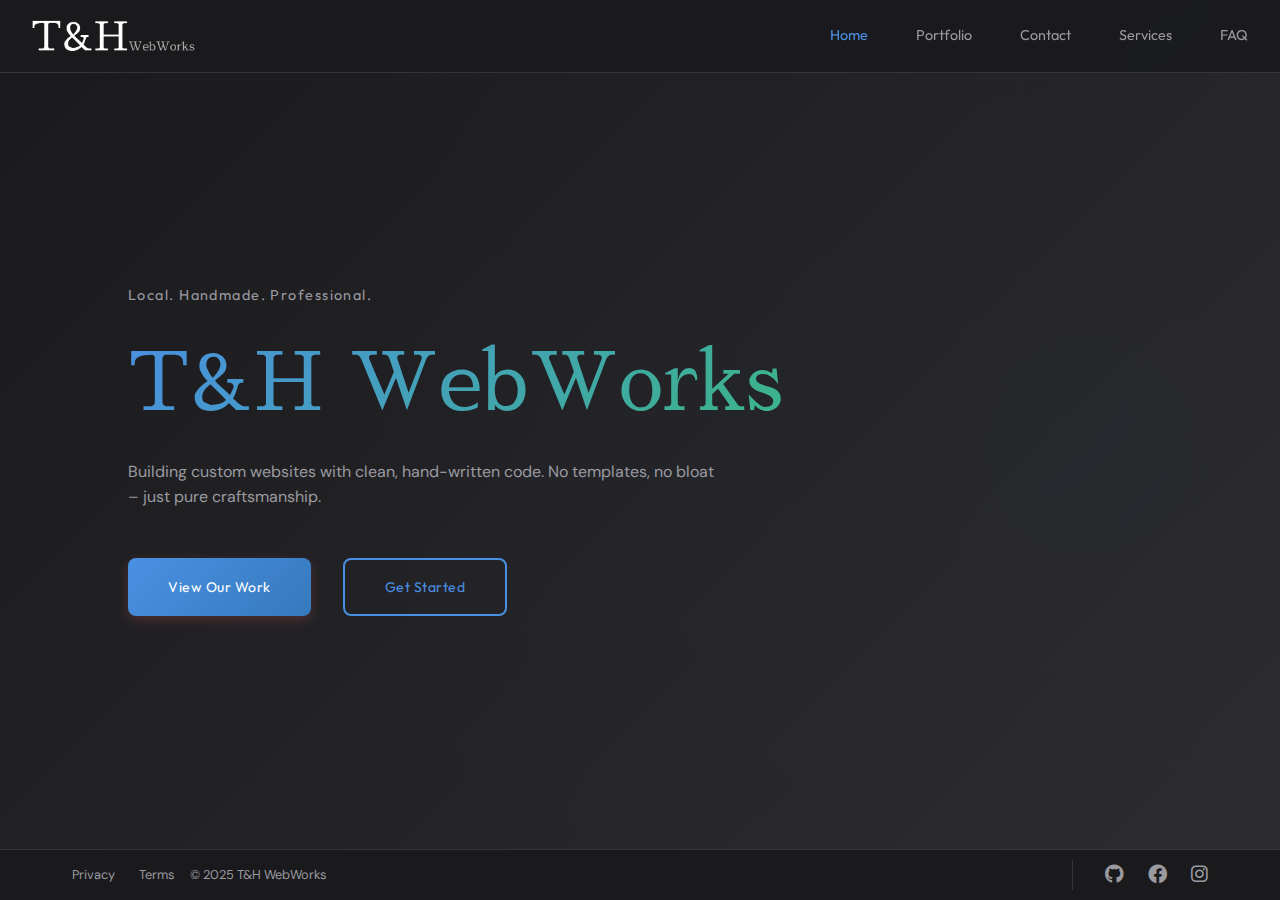
==== index.html @ dd0dfe03 "Add files via upload" ====
<!DOCTYPE html>
<html lang="en">
<head>
    <meta charset="UTF-8">
    <meta name="viewport" content="width=device-width, initial-scale=1.0">
    <title>T&H WebWorks - Des Moines Web Development</title>
    <link rel="stylesheet" href="css/style.css">
    <link rel="stylesheet" href="https://cdnjs.cloudflare.com/ajax/libs/font-awesome/6.0.0/css/all.min.css">
    <link href="https://fonts.googleapis.com/css2?family=Sawarabi+Mincho&family=DM+Sans:wght@400;500;600&family=Outfit:wght@300;400;500&display=swap" rel="stylesheet">
</head>
<body>

    <main class="hero">
        <span class="subtitle">Local. Handmade. Professional.</span>
        <h1 class="brand-text">T&H WebWorks</h1>
        <p>Building custom websites with clean, hand-written code. No templates, no bloat – just pure craftsmanship.</p>
        <div class="cta">
            <a href="portfolio.html" class="button">View Our Work</a>
            <a href="contact.html" class="button outline">Get Started</a>
        </div>
    </main>

    <script src="js/components.js"></script>
    <script src="js/nav.js"></script>
</body>
</html>
---- css/style.css ----
:root {
    --black: #1a1a1d;
    --dark-gray: #2c2c30;
    --white: #ffffff;
    --off-white: #f0f0f0;
    --accent: #2d2d35;
    --gray: #9a9aa0;
    --border: rgba(255, 255, 255, 0.12);
    --primary: #4A90E2;    /* Professional blue */
    --primary-dark: #357ABD;
    --primary-light: rgba(74, 144, 226, 0.1);
    --secondary: #34C759;  /* Success green */
    --gradient: linear-gradient(135deg, var(--primary) 0%, var(--secondary) 100%);
    --card-shadow: 0 4px 20px rgba(0, 0, 0, 0.15);
    --spacing-xs: 0.5rem;
    --spacing-sm: 1rem;
    --spacing-md: 2rem;
    --spacing-lg: 4rem;
    --spacing-xl: 8rem;
    --page-padding: 120px 8% 8rem;
    --font-xs: 0.8rem;
    --font-sm: 0.875rem;
    --font-base: 1rem;
    --font-md: 1.2rem;
    --font-lg: 1.25rem;
    --font-xl: 2rem;
    --font-2xl: 3rem;
    --scrollbar-width: 17px;  /* Standard scrollbar width */
    --font-heading: 'Sawarabi Mincho', serif;
    --font-body: 'DM Sans', -apple-system, sans-serif;
    --font-ui: 'Outfit', sans-serif;
}

* {
    margin: 0;
    padding: 0;
    box-sizing: border-box;
}

body {
    overflow-y: scroll; /* Force scrollbar to always show */
    font-family: var(--font-body);
    background: var(--black);
    color: var(--off-white);
    line-height: 1.6;
}

.navbar {
    position: fixed;
    width: 100%;
    padding: 1rem 2rem;
    background: rgba(26, 26, 29, 0.95);
    backdrop-filter: blur(10px);
    border-bottom: 1px solid var(--border);
    display: flex;
    justify-content: space-between;
    align-items: center;
    z-index: 100;
}

.logo {
    display: flex;
    align-items: center;
}

.logo img {
    height: 40px;
    width: auto;
    object-fit: contain;
}

.nav-links {
    display: flex;
    gap: 3rem;
    list-style: none;
    font-family: var(--font-ui);
    font-weight: 400;
}

.nav-links a {
    position: relative;
    color: var(--gray);
    font-size: 0.9rem;
    transition: color 0.3s;
    text-decoration: none;
}

.nav-links a:hover {
    color: var(--white);
}

.nav-links a.active {
    color: var(--white);
}

.nav-links a.active::after {
    content: '';
    position: absolute;
    bottom: -5px;
    left: 0;
    width: 100%;
    height: 2px;
    background: var(--primary);
}

.hero {
    height: 100vh;
    display: flex;
    flex-direction: column;
    justify-content: center;
    padding: 0 10%;
    background: linear-gradient(135deg, var(--black) 0%, var(--dark-gray) 100%);
    position: relative;
    overflow: hidden;
}

.hero::before {
    content: '';
    position: absolute;
    width: 150%;
    height: 150%;
    background: radial-gradient(
        circle at center,
        var(--primary-light) 0%,
        transparent 70%
    );
    opacity: 0.15;
    animation: rotate 20s linear infinite;
}

.hero h1 {
    font-size: clamp(3rem, 8vw, 5rem);
    font-weight: 500;
    line-height: 1.1;
    margin-bottom: 2rem;
    background: var(--gradient);
    -webkit-background-clip: text;
    color: transparent;
}

.subtitle {
    color: var(--gray);
    font-size: 0.9rem;
    letter-spacing: 0.1em;
    margin-bottom: 2rem;
    font-family: var(--font-ui);
    font-weight: 400;
}

p {
    color: var(--gray);
    font-size: 1.2rem;
    margin-bottom: 3rem;
    max-width: 600px;
}

.cta {
    display: flex;
    gap: 2rem;
}

.button {
    display: inline-flex;
    align-items: center;
    justify-content: center;
    gap: 0.8rem;
    padding: 1rem 2.5rem;
    border: none;
    border-radius: 8px;
    color: var(--white);
    text-decoration: none;
    font-size: var(--font-sm);
    font-weight: 500;
    letter-spacing: 0.5px;
    transition: all 0.3s cubic-bezier(0.4, 0, 0.2, 1);
    background: linear-gradient(
        135deg,
        var(--primary) 0%,
        var(--primary-dark) 100%
    );
    box-shadow: 0 4px 12px rgba(255, 107, 107, 0.2);
    cursor: pointer;
    font-family: var(--font-ui);
}

.button:hover {
    transform: translateY(-2px);
    box-shadow: 0 8px 20px rgba(255, 107, 107, 0.3);
    background: linear-gradient(
        135deg,
        var(--primary-dark) 0%,
        var(--primary) 100%
    );
}

.button.outline {
    background: transparent;
    border: 2px solid var(--primary);
    color: var(--primary);
    box-shadow: none;
}

.button.outline:hover {
    background: var(--primary-light);
    border-color: var(--primary-dark);
    color: var(--primary);
    transform: translateY(-2px);
    box-shadow: 0 8px 20px rgba(255, 107, 107, 0.1);
}

.button.loading {
    position: relative;
    color: transparent;
    pointer-events: none;
}

.button.loading::after {
    content: '';
    position: absolute;
    width: 20px;
    height: 20px;
    border: 2px solid var(--white);
    border-radius: 50%;
    border-top-color: transparent;
    animation: spin 1s infinite linear;
}

@keyframes spin {
    to { transform: rotate(360deg); }
}

.hamburger {
    display: none;
    cursor: pointer;
}

.hamburger span {
    display: block;
    width: 25px;
    height: 2px;
    background: var(--white);
    margin: 5px 0;
    transition: 0.3s;
}

footer {
    position: fixed;
    bottom: 0;
    width: 100%;
    padding: 0.1rem 4rem;
    background: var(--black);
    border-top: 1px solid var(--border);
    z-index: 90;
}

.footer-content {
    display: flex;
    justify-content: space-between;
    align-items: center;
    max-width: 1400px;
    margin: 0 auto;
    width: 100%;
    padding: 0.5rem;
}

.footer-left {
    display: flex;
    gap: 1rem;
    align-items: center;
}

.footer-links {
    display: flex;
    gap: 1.5rem;
}

.footer-links a {
    color: var(--gray);
    font-size: 0.8rem;
    text-decoration: none;
    transition: color 0.3s;
    line-height: 1;
}

.footer-links a:hover {
    color: var(--white);
}

.copyright {
    color: var(--gray);
    font-size: 0.8rem;
    line-height: 1;
}

.social-links {
    display: flex;
    gap: 1.5rem;
}

.social-links a {
    font-size: 1.2rem;
    color: var(--gray);
    transition: color 0.3s;
}

.social-links a:hover {
    color: var(--primary);
}

@media (max-width: 768px) {
    .nav-links {
        display: none;
        position: fixed;
        top: 60px;
        left: 0;
        right: 0;
        background-color: var(--black);
        padding: 1rem;
        flex-direction: column;
        gap: 1rem;
        text-align: center;
        border-top: 1px solid var(--border);
    }

    .nav-links.show {
        display: flex;
    }

    .hamburger {
        display: block;
    }

    .logo img {
        height: 32px;
    }

    .footer-content {
        flex-direction: column;
        gap: 1.5rem;
        text-align: center;
    }
    
    .footer-left {
        flex-direction: column;
        gap: 1rem;
    }

    .navbar {
        padding: 1rem 1.5rem;
    }

    .page-header {
        margin-bottom: 3rem;
        padding: 0 1rem;
    }

    .page-header h1 {
        font-size: clamp(2rem, 8vw, 3rem);
    }

    .services-page,
    .portfolio-page,
    .contact-page,
    .faq-page {
        padding: 100px 1.5rem 4rem;
    }

    footer {
        position: relative;
        padding: 1rem;
    }

    .footer-content {
        flex-direction: column;
        align-items: center;
        gap: 1rem;
        text-align: center;
    }

    .footer-left {
        flex-direction: column;
        gap: 0.5rem;
    }

    .footer-links {
        justify-content: center;
    }

    .social-links {
        margin-top: 0.5rem;
    }
}

.services-page,
.portfolio-page,
.contact-page,
.faq-page {
    padding: var(--page-padding);
    max-width: 1400px;
    margin: 0 auto;
}

.project-grid {
    display: grid;
    grid-template-columns: repeat(auto-fit, minmax(300px, 1fr));
    gap: 2.5rem;
    margin-top: 3rem;
}

.project-card {
    background: var(--dark-gray);
    border: 1px solid var(--border);
    border-radius: 8px;
    padding: 1.5rem;
    transition: all 0.3s ease;
    display: flex;
    flex-direction: column;
    height: 100%;
}

.project-details {
    flex-grow: 1;
    display: flex;
    flex-direction: column;
}

.project-button {
    display: inline-flex;
    align-items: center;
    justify-content: center;
    gap: 0.5rem;
    padding: 0.8rem 1.5rem;
    background: var(--primary-light);
    border: 1px solid var(--primary);
    border-radius: 6px;
    color: var(--primary);
    font-family: var(--font-ui);
    font-size: var(--font-sm);
    font-weight: 500;
    text-decoration: none;
    transition: all 0.3s ease;
    margin-top: auto;
}

.project-button:hover {
    background: var(--primary);
    color: var(--white);
    transform: translateY(-2px);
}

.project-button i {
    font-size: 0.9em;
    transition: transform 0.3s ease;
}

.project-button:hover i {
    transform: translateX(4px);
}

.project-image {
    border-radius: 4px;
    overflow: hidden;
    margin: -1.5rem -1.5rem 1.5rem;
}

.project-image img {
    width: 100%;
    height: 200px;
    object-fit: cover;
}

.project-card h3 {
    margin-bottom: 0.5rem;
    color: var(--white);
}

.project-card p {
    color: var(--gray);
    font-size: 0.9rem;
    margin-bottom: 1rem;
    line-height: 1.5;
}

.tech-stack {
    display: flex;
    gap: 0.5rem;
    flex-wrap: wrap;
    margin-bottom: 1.5rem;
}

.tech-stack span {
    background: var(--black);
    color: var(--gray);
    padding: 0.25rem 0.75rem;
    border-radius: 4px;
    font-size: 0.8rem;
}

.project-link {
    display: inline-flex;
    align-items: center;
    gap: 0.5rem;
    color: var(--primary);
    text-decoration: none;
    font-size: 0.9rem;
    transition: gap 0.3s ease;
}

.project-link:hover {
    gap: 0.75rem;
}

.services-page {
    padding: var(--page-padding);
    max-width: 1400px;
    margin: 0 auto;
}

.services-grid {
    display: grid;
    grid-template-columns: repeat(auto-fit, minmax(300px, 1fr));
    gap: 3rem;
    margin: 4rem 0 8rem;
}

.service-card {
    background: var(--dark-gray);
    border: 1px solid var(--border);
    border-radius: 12px;
    padding: 2.5rem;
    transition: transform 0.3s ease;
}

.service-icon {
    width: 60px;
    height: 60px;
    background: var(--primary-light);
    border-radius: 12px;
    display: flex;
    align-items: center;
    justify-content: center;
    margin-bottom: 1.5rem;
}

.service-icon i {
    font-size: 1.5rem;
    color: var(--primary);
}

.service-content h3 {
    font-size: var(--font-lg);
    color: var(--white);
    margin-bottom: 1rem;
}

.service-content p {
    color: var(--gray);
    margin-bottom: 2rem;
    font-size: var(--font-base);
}

.service-features {
    list-style: none;
    border-top: 1px solid var(--border);
    padding-top: 1.5rem;
}

.service-features li {
    color: var(--gray);
    padding: 0.5rem 0;
    display: flex;
    align-items: center;
    gap: 0.75rem;
}

.service-features li::before {
    content: '•';
    color: var(--primary);
}

.pricing-section {
    margin-top: 4rem;
    padding-top: 4rem;
    border-top: 1px solid var(--border);
}

.pricing-intro {
    max-width: 600px;
    margin: 2rem auto 4rem;
    color: var(--gray);
}

.pricing-grid {
    display: grid;
    grid-template-columns: repeat(auto-fit, minmax(300px, 1fr));
    gap: 2rem;
    margin-top: 3rem;
    position: relative;
}

.pricing-card {
    background: var(--dark-gray);
    border: 1px solid var(--border);
    border-radius: 12px;
    padding: 2.5rem;
    position: relative;
    overflow: hidden;
}

.pricing-card.featured {
    border-color: var(--primary);
}

.pricing-card.featured::before {
    content: 'Best Value';
    position: absolute;
    top: 20px;
    right: -35px;
    background: var(--primary);
    color: var(--white);
    padding: 8px 40px;
    transform: rotate(45deg);
    font-size: 0.8rem;
    letter-spacing: 0.05em;
    z-index: 1;
}

.pricing-header {
    margin-bottom: 2rem;
}

.price {
    color: var(--primary);
    font-size: 2.5rem;
    margin: 1rem 0;
}

.pricing-features {
    list-style: none;
    margin: 2rem 0;
    text-align: left;
}

.pricing-features li {
    position: relative;
    padding-left: 1.5rem;
}

.pricing-features li::before {
    content: '•';
    position: absolute;
    left: 0;
    color: var(--primary);
}

.pricing-card .button {
    width: 100%;
    text-align: center;
    margin-top: 2rem;
}

@media (max-width: 768px) {
    .pricing-section,
    .cta-section {
        padding: 4rem 2rem;
    }

    .pricing-card.featured {
        transform: none;
    }
}

.maintenance-section {
    margin-top: 8rem;
    text-align: center;
}

.maintenance-intro {
    max-width: 600px;
    margin: 2rem auto 4rem;
    color: var(--gray);
}

.maintenance-grid {
    display: grid;
    grid-template-columns: repeat(auto-fit, minmax(300px, 1fr));
    gap: 2rem;
    max-width: 900px;
    margin: 3rem auto 0;
}

.maintenance-card {
    background: var(--accent);
    border: 1px solid var(--border);
    padding: 2rem;
    text-align: left;
}

.maintenance-header {
    margin-bottom: 2rem;
    border-bottom: 1px solid var(--border);
    padding-bottom: 1rem;
}

.maintenance-features {
    list-style: none;
}

.maintenance-features li {
    color: var(--gray);
    padding: 0.8rem 0;
    border-bottom: 1px solid var(--border);
}

.maintenance-features li:last-child {
    border-bottom: none;
}

@media (max-width: 768px) {
    .maintenance-grid {
        padding: 0 2rem;
    }
}

.faq-page {
    padding: 8rem 4rem 4rem;
    max-width: 1000px;
    margin: 0 auto;
}

.faq-intro {
    max-width: 600px;
    margin: 2rem 0 4rem;
}

.faq-categories {
    display: flex;
    gap: 1rem;
    margin-bottom: 4rem;
    justify-content: center;
    flex-wrap: wrap;
}

.faq-category {
    padding: 0.8rem 2rem;
    background: var(--dark-gray);
    border: 1px solid var(--border);
    border-radius: 8px;
    color: var(--gray);
    cursor: pointer;
    transition: all 0.3s;
    font-family: var(--font-ui);
    font-weight: 400;
}

.faq-category.active {
    background: var(--primary);
    color: var(--white);
    border-color: var(--primary);
}

.faq-grid {
    max-width: 800px;
    margin: 0 auto;
    display: flex;
    flex-direction: column;
    gap: 1.5rem;
}

.faq-item {
    background: linear-gradient(145deg, var(--dark-gray), var(--accent));
    border: 1px solid var(--border);
    border-radius: 12px;
    overflow: hidden;
}

.faq-question {
    padding: 2rem;
    display: flex;
    justify-content: space-between;
    align-items: center;
    cursor: pointer;
    transition: all 0.3s;
}

.faq-question h3 {
    font-size: var(--font-md);
    color: var(--white);
    font-weight: 500;
    font-family: var(--font-ui);
}

.faq-toggle {
    color: var(--primary);
    font-size: 1.5rem;
    transition: transform 0.3s;
}

.faq-answer {
    padding: 0 2rem 2rem;
    color: var(--gray);
    line-height: 1.6;
    font-family: var(--font-body);
    display: none;
}

.faq-item.active .faq-answer {
    display: block;
}

.faq-item.active .faq-toggle {
    transform: rotate(45deg);
}

@media (max-width: 768px) {
    .faq-page {
        padding: 8rem 2rem 4rem;
    }
}

.nav-links a.active {
    color: var(--primary);
}

@keyframes rotate {
    from { transform: rotate(0deg) translate(-25%, -25%); }
    to { transform: rotate(360deg) translate(-25%, -25%); }
}

.page-header {
    text-align: center;
    margin-bottom: 6rem;
    position: relative;
}

.page-header h1 {
    font-size: clamp(2.5rem, 5vw, 4rem);
    margin-bottom: 1.5rem;
    background: var(--gradient);
    -webkit-background-clip: text;
    color: transparent;
}

.page-header p {
    color: var(--gray);
    font-size: 1.2rem;
    max-width: 600px;
    margin: 0 auto;
}

.cta-section {
    padding: 8rem 4rem;
    text-align: center;
    background: linear-gradient(135deg, var(--black) 0%, var(--dark-gray) 100%);
    position: relative;
    overflow: hidden;
}

.cta-section::before {
    content: '';
    position: absolute;
    inset: 0;
    background: radial-gradient(circle at center, var(--primary-light) 0%, transparent 70%);
    opacity: 0.2;
}

.cta-content {
    position: relative;
    max-width: 800px;
    margin: 0 auto;
}

.cta-section h2 {
    font-size: clamp(2rem, 4vw, 3.5rem);
    margin-bottom: 1.5rem;
    background: var(--gradient);
    -webkit-background-clip: text;
    color: transparent;
}

.stats-grid {
    display: grid;
    grid-template-columns: repeat(auto-fit, minmax(200px, 1fr));
    gap: 3rem;
    margin: 4rem auto;
    max-width: 1200px;
    padding: 0 2rem;
}

.stat-card {
    text-align: center;
    padding: 2rem;
    background: var(--accent);
    border-radius: 8px;
    border: 1px solid var(--border);
}

.stat-number {
    font-size: 3rem;
    font-weight: 500;
    color: var(--primary);
    margin-bottom: 0.5rem;
}

.stat-label {
    color: var(--gray);
    font-size: 0.9rem;
    letter-spacing: 0.1em;
    text-transform: uppercase;
}

@media (max-width: 768px) {
    .stats-grid {
        grid-template-columns: repeat(2, 1fr);
    }
}

h1, h2, h3, h4, h5, h6 {
    font-family: var(--font-heading);
    font-weight: 400;
    line-height: 1.2;
}

h1 { font-size: var(--font-2xl); }
h2 { font-size: var(--font-xl); }
h3 { font-size: var(--font-lg); }
h4 { font-size: var(--font-md); }
h5 { font-size: var(--font-base); }
h6 { font-size: var(--font-sm); }

p { font-size: var(--font-base); }

.services-grid,
.pricing-grid,
.project-grid {
    display: grid;
    grid-template-columns: repeat(auto-fit, minmax(350px, 1fr));
    gap: 3rem;
    margin-top: 4rem;
}

.card-base {
    background: linear-gradient(145deg, var(--dark-gray), var(--accent));
    border: 1px solid var(--border);
    border-radius: 12px;
    padding: 3rem;
    transition: all 0.4s cubic-bezier(0.175, 0.885, 0.32, 1.275);
    position: relative;
    overflow: hidden;
}

.card-base:hover {
    transform: translateY(-5px);
    box-shadow: 0 20px 40px rgba(0, 0, 0, 0.3);
    border-color: var(--primary);
}

/* Apply to all cards */
.service-card,
.pricing-card,
.project-card,
.faq-item {
    @extend .card-base;
}

/* Base typography styles */
h1, .h1 { font-size: var(--font-2xl); }
h2, .h2 { font-size: var(--font-xl); }
h3, .h3 { font-size: var(--font-lg); }
p { font-size: var(--font-base); }
.small { font-size: var(--font-sm); }

/* FAQ Page Enhancements */
.faq-categories {
    display: flex;
    gap: 1rem;
    margin-bottom: 4rem;
    justify-content: center;
}

.faq-category {
    padding: 0.8rem 2rem;
    border: 1px solid var(--border);
    border-radius: 6px;
    background: transparent;
    color: var(--gray);
    cursor: pointer;
    transition: all 0.3s;
}

.faq-category.active {
    background: var(--primary);
    color: var(--white);
    border-color: var(--primary);
}

/* Contact Page Enhancements */
.contact-container {
    display: grid;
    grid-template-columns: 1fr 1.5fr;
    gap: 4rem;
    margin-top: 4rem;
}

.contact-info {
    padding-right: 2rem;
    border-right: 1px solid var(--border);
}

.contact-intro h2 {
    color: var(--white);
    margin-bottom: 1rem;
}

.contact-intro p {
    font-size: var(--font-base);
    margin-bottom: 3rem;
}

.contact-form {
    background: var(--dark-gray);
    padding: 3rem;
    border-radius: 12px;
    border: 1px solid var(--border);
}

.form-group {
    position: relative;
    margin-bottom: 2rem;
}

.form-group input,
.form-group textarea {
    width: 100%;
    padding: 1.2rem 1rem 0.8rem;
    font-size: var(--font-base);
    color: var(--white);
    background: var(--accent);
    border: 1px solid var(--border);
    border-radius: 6px;
}

.form-group label {
    position: absolute;
    left: 1rem;
    top: 0.5rem;
    font-size: var(--font-xs);
    color: var(--gray);
    font-family: var(--font-ui);
}

.form-group textarea {
    min-height: 120px;
    resize: vertical;
}

.form-group input:focus,
.form-group textarea:focus {
    border-color: var(--primary);
    outline: none;
}

.form-submit {
    margin-top: 2rem;
}

@media (max-width: 768px) {
    .contact-container {
        grid-template-columns: 1fr;
        gap: 2rem;
    }
    
    .contact-info {
        padding-right: 0;
        border-right: none;
        padding-bottom: 2rem;
        border-bottom: 1px solid var(--border);
    }
}

/* UI Elements */
.button, 
.nav-links,
.faq-category,
.subtitle {
    font-family: var(--font-ui);
    font-weight: 400;
}

.legal-page {
    padding: var(--page-padding);
    max-width: 900px;
    margin: 0 auto;
}

.legal-content {
    background: linear-gradient(145deg, var(--dark-gray), var(--accent));
    border: 1px solid var(--border);
    border-radius: 12px;
    padding: 3rem;
}

.legal-content section {
    margin-bottom: 3rem;
}

.legal-content ul {
    list-style: disc;
    margin-left: 1.5rem;
    color: var(--gray);
}

.legal-content li {
    margin: 0.5rem 0;
}

.social-links {
    display: flex;
    gap: 1.5rem;
    margin-left: 2rem;
    padding-left: 2rem;
    border-left: 1px solid var(--border);
}

.social-links a {
    font-size: 1.2rem;
    color: var(--gray);
    transition: color 0.3s;
}

.social-links a:hover {
    color: var(--primary);
}

@media (max-width: 768px) {
    .footer-content {
        flex-direction: column;
        gap: 1.5rem;
        text-align: center;
    }
    
    .footer-left {
        flex-direction: column;
        gap: 1.5rem;
    }
    
    .social-links {
        margin: 1rem 0 0;
        padding: 1rem 0 0;
        border-left: none;
        border-top: 1px solid var(--border);
        justify-content: center;
    }
}

a {
    color: var(--primary);
    text-decoration: none;
    position: relative;
    transition: color 0.3s ease;
}

a:not(.button):not(.nav-link):not(.footer-links a):not(.social-links a):after {
    content: '';
    position: absolute;
    width: 100%;
    height: 1px;
    bottom: -2px;
    left: 0;
    background-color: var(--primary);
    transform: scaleX(0);
    transform-origin: bottom right;
    transition: transform 0.3s ease;
}

a:not(.button):not(.nav-link):not(.footer-links a):not(.social-links a):hover:after {
    transform: scaleX(1);
    transform-origin: bottom left;
}

.project-link {
    display: inline-flex;
    align-items: center;
    gap: 0.5rem;
    font-weight: 500;
}

.project-link i {
    font-size: 0.8em;
    transition: transform 0.3s ease;
}

.project-link:hover i {
    transform: translateX(4px);
}

.contact-form {
    background: var(--dark-gray);
    padding: 2.5rem;
    border-radius: 12px;
    border: 1px solid var(--border);
}

.form-group {
    position: relative;
    margin-bottom: 2rem;
}

.form-group input,
.form-group textarea {
    width: 100%;
    padding: 0.8rem 0;
    font-size: 1rem;
    color: var(--white);
    background: transparent;
    border: none;
    border-bottom: 1px solid var(--border);
    outline: none;
}

.form-group label {
    position: absolute;
    left: 0;
    top: 0.8rem;
    color: var(--gray);
    pointer-events: none;
    transform-origin: left;
    transition: transform 0.3s ease;
}

.form-group input:focus,
.form-group textarea:focus {
    border-color: var(--primary);
    box-shadow: 0 1px 0 0 var(--primary);
}

.form-group textarea {
    min-height: 120px;
    resize: vertical;
}

.form-group input:focus ~ label,
.form-group textarea:focus ~ label,
.form-group input:valid ~ label,
.form-group textarea:valid ~ label {
    transform: translateY(-28px) scale(0.8);
    color: var(--primary);
}

.contact-form button {
    width: 100%;
    margin-top: 1rem;
}

/* Keep Sawarabi Mincho for main headings */
.page-header h1,
.hero h1,
.contact-intro h2 {
    font-family: var(--font-heading);
}

/* Use Outfit (--font-ui) for card headings and section titles */
.service-card h3,
.project-card h3,
.pricing-card h3,
.service-content h3,
.tech-category h3 {
    font-family: var(--font-ui);
    font-weight: 500;
    color: var(--white);
    margin-bottom: 1rem;
}

/* Keep DM Sans (--font-body) for body text */
p, 
.service-features li,
.pricing-features li {
    font-family: var(--font-body);
}

.contact-method {
    margin-bottom: 2.5rem;
}

.contact-method h3 {
    font-family: var(--font-ui);
    font-weight: 500;
    color: var(--white);
    margin-bottom: 0.75rem;
    display: flex;
    align-items: center;
    gap: 0.75rem;
}

.contact-method i {
    color: var(--primary);
}

.contact-method p {
    color: var(--gray);
    margin-bottom: 0.5rem;
    font-family: var(--font-body);
}

.contact-method a {
    color: var(--primary);
    font-family: var(--font-body);
    text-decoration: none;
    position: relative;
}

.contact-method a:after {
    content: '';
    position: absolute;
    width: 100%;
    height: 1px;
    bottom: -2px;
    left: 0;
    background-color: var(--primary);
    transform: scaleX(0);
    transform-origin: bottom right;
    transition: transform 0.3s ease;
}

.contact-method a:hover:after {
    transform: scaleX(1);
    transform-origin: bottom left;
}

@media (max-width: 768px) {
    .services-grid,
    .pricing-grid,
    .project-grid {
        grid-template-columns: 1fr;
        gap: 2rem;
        margin-top: 2rem;
        padding: 0 1rem;
    }

    .stats-grid {
        grid-template-columns: repeat(2, 1fr);
        gap: 1.5rem;
        padding: 0 1rem;
    }
}

@media (max-width: 480px) {
    .stats-grid {
        grid-template-columns: 1fr;
    }
}

@media (max-width: 768px) {
    .contact-container {
        grid-template-columns: 1fr;
        gap: 2rem;
    }

    .contact-form {
        padding: 1.5rem;
    }

    .faq-categories {
        padding: 0 1rem;
    }

    .faq-category {
        padding: 0.6rem 1rem;
        font-size: 0.9rem;
    }

    .faq-grid {
        padding: 0 1rem;
    }
}

@media (max-width: 768px) {
    :root {
        --font-2xl: 2.5rem;
        --font-xl: 1.75rem;
        --font-lg: 1.2rem;
        --page-padding: 100px 1.5rem 4rem;
    }

    .card-base {
        padding: 2rem;
    }
}

.mobile-menu {
    position: fixed;
    top: 0;
    left: 0;
    width: 100%;
    height: 100vh;
    background: var(--black);
    z-index: 1000;
    display: flex;
    flex-direction: column;
    align-items: center;
    justify-content: center;
}

.mobile-menu.hidden {
    display: none;
}

#close-menu {
    position: absolute;
    top: 1rem;
    right: 1rem;
    background: none;
    border: none;
    color: var(--white);
    font-size: 2rem;
    cursor: pointer;
    padding: 1rem;
}

.mobile-nav-links {
    display: flex;
    flex-direction: column;
    gap: 2rem;
    text-align: center;
}

.mobile-nav-links a {
    color: var(--white);
    font-size: 1.5rem;
    text-decoration: none;
    font-family: var(--font-ui);
}

@media (max-width: 768px) {
    .nav-links {
        display: none;
    }
}

@media (min-width: 769px) {
    .hamburger, .mobile-menu {
        display: none;
    }
}
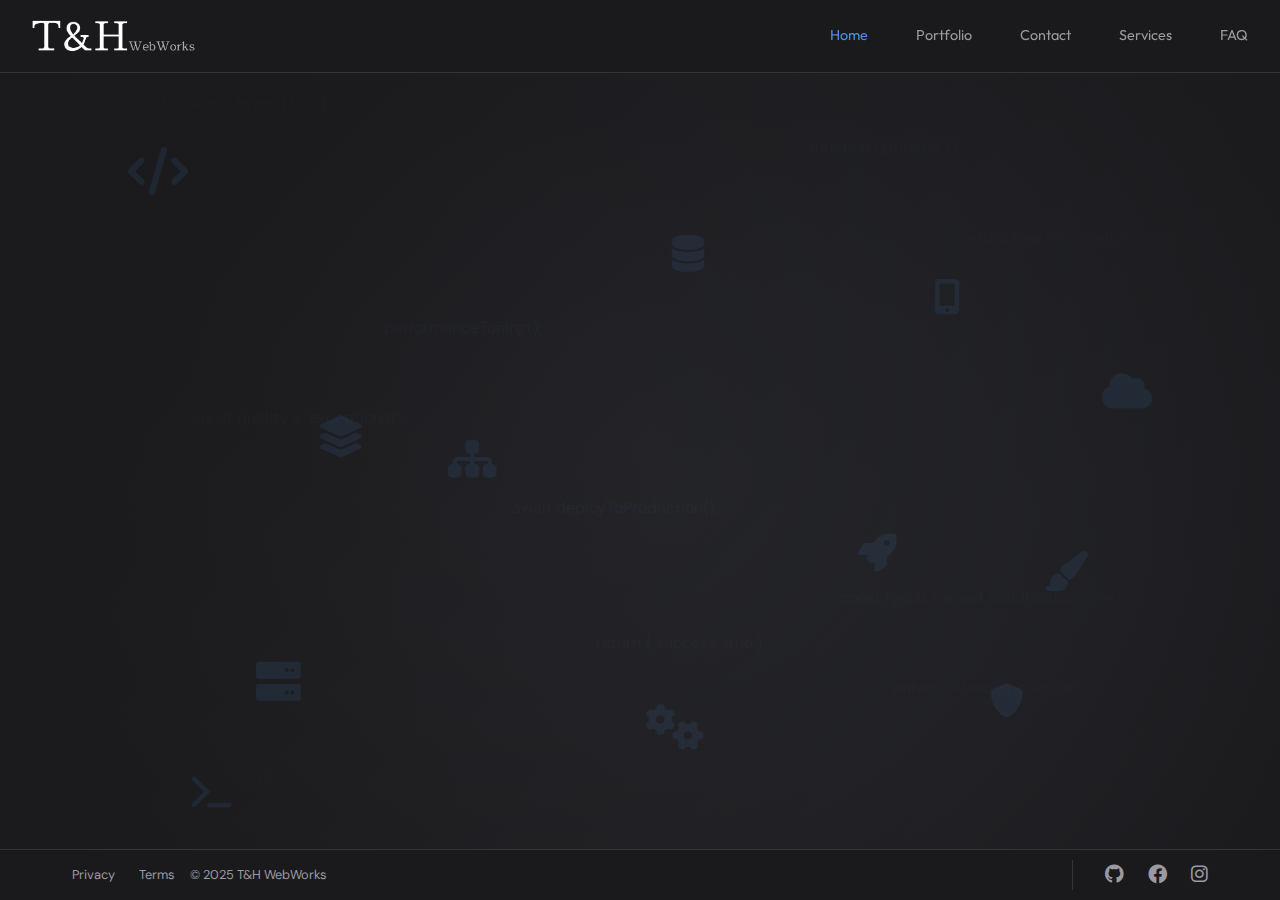
==== commit 1093a2ee: "404 + SEO" ====
--- a/index.html
+++ b/index.html
@@ -3,7 +3,29 @@
 <head>
     <meta charset="UTF-8">
     <meta name="viewport" content="width=device-width, initial-scale=1.0">
-    <title>T&H WebWorks - Des Moines Web Development</title>
+    
+    <!-- SEO Meta Tags -->
+    <title>T&H WebWorks - Custom Web Development in Des Moines, Iowa</title>
+    <meta name="description" content="Professional web development in Des Moines. Custom-coded websites with no templates or bloat. Serving Iowa businesses with handcrafted web solutions.">
+    <meta name="keywords" content="web development, Des Moines, Iowa, custom websites, web design, local business">
+    
+    <!-- Open Graph -->
+    <meta property="og:type" content="website">
+    <meta property="og:title" content="T&H WebWorks - Des Moines Web Development">
+    <meta property="og:description" content="Custom website development for Iowa businesses. No templates, no bloat – just pure craftsmanship.">
+    <meta property="og:image" content="https://thwebworks.com/assets/images/og-image.jpg">
+    <meta property="og:url" content="https://thwebworks.com">
+    
+    <!-- Twitter -->
+    <meta name="twitter:card" content="summary_large_image">
+    <meta name="twitter:title" content="T&H WebWorks - Des Moines Web Development">
+    <meta name="twitter:description" content="Custom website development for Iowa businesses. No templates, no bloat – just pure craftsmanship.">
+    <meta name="twitter:image" content="https://thwebworks.com/assets/images/twitter-card.jpg">
+    
+    <!-- Canonical -->
+    <link rel="canonical" href="https://thwebworks.com">
+    
+    <!-- Your existing stylesheets -->
     <link rel="stylesheet" href="css/style.css">
     <link rel="stylesheet" href="https://cdnjs.cloudflare.com/ajax/libs/font-awesome/6.0.0/css/all.min.css">
     <link href="https://fonts.googleapis.com/css2?family=Sawarabi+Mincho&family=DM+Sans:wght@400;500;600&family=Outfit:wght@300;400;500&display=swap" rel="stylesheet">
@@ -11,6 +33,34 @@
 <body>
 
     <main class="hero">
+        <div class="code-background">
+            <span class="code-line">const createWebsite = async () => {</span>
+            <span class="code-line">return new Promise(craft => {</span>
+            <span class="code-line">const quality = "exceptional";</span>
+            <span class="code-line">const result = await buildCustomSite();</span>
+            <span class="code-line">});</span>
+            <span class="code-line">function optimize() {</span>
+            <span class="code-line">performanceTuning();</span>
+            <span class="code-line">enhanceUserExperience();</span>
+            <span class="code-line">}</span>
+            <span class="code-line">const optimize = true;</span>
+            <span class="code-line">await deployToProduction();</span>
+            <span class="code-line">return { success: true };</span>
+        </div>
+        <div class="floating-elements">
+            <span class="floating-icon"><i class="fas fa-code"></i></span>
+            <span class="floating-icon"><i class="fas fa-paint-brush"></i></span>
+            <span class="floating-icon"><i class="fas fa-server"></i></span>
+            <span class="floating-icon"><i class="fas fa-mobile-alt"></i></span>
+            <span class="floating-icon"><i class="fas fa-rocket"></i></span>
+            <span class="floating-icon"><i class="fas fa-layer-group"></i></span>
+            <span class="floating-icon"><i class="fas fa-database"></i></span>
+            <span class="floating-icon"><i class="fas fa-sitemap"></i></span>
+            <span class="floating-icon"><i class="fas fa-shield-alt"></i></span>
+            <span class="floating-icon"><i class="fas fa-cogs"></i></span>
+            <span class="floating-icon"><i class="fas fa-terminal"></i></span>
+            <span class="floating-icon"><i class="fas fa-cloud"></i></span>
+        </div>
         <span class="subtitle">Local. Handmade. Professional.</span>
         <h1 class="brand-text">T&H WebWorks</h1>
         <p>Building custom websites with clean, hand-written code. No templates, no bloat – just pure craftsmanship.</p>
@@ -22,5 +72,7 @@
 
     <script src="js/components.js"></script>
     <script src="js/nav.js"></script>
+    <script src="js/particles.js"></script>
+    
 </body>
 </html> --- a/css/style.css
+++ b/css/style.css
@@ -104,14 +104,259 @@
 }
 
 .hero {
-    height: 100vh;
+    min-height: 100vh;
     display: flex;
     flex-direction: column;
     justify-content: center;
-    padding: 0 10%;
+    padding: 80px 10% 0 10%;  /* Added top padding to account for navbar */
     background: linear-gradient(135deg, var(--black) 0%, var(--dark-gray) 100%);
     position: relative;
     overflow: hidden;
+}
+
+.hero > * {
+    position: relative;
+    z-index: 2;
+}
+
+.code-background {
+    position: absolute;
+    top: 0;
+    left: 0;
+    width: 100%;
+    height: 100%;
+    pointer-events: none;
+    z-index: 1;
+}
+
+.code-line {
+    position: absolute;
+    color: var(--primary);
+    opacity: 0.05;
+    font-family: 'DM Sans', monospace;
+    font-size: 1rem;
+    white-space: nowrap;
+    animation: codeFloat 30s linear infinite, codePulse 4s ease-in-out infinite;
+}
+
+.code-line:nth-child(1) { top: 10%; left: 5%; animation-delay: 0s; }
+.code-line:nth-child(2) { top: 25%; right: 8%; animation-delay: -5s; }
+.code-line:nth-child(3) { top: 45%; left: 15%; animation-delay: -10s; }
+.code-line:nth-child(4) { top: 65%; right: 12%; animation-delay: -15s; }
+.code-line:nth-child(5) { top: 85%; left: 20%; animation-delay: -20s; }
+.code-line:nth-child(6) { top: 15%; right: 25%; animation-delay: -8s; }
+.code-line:nth-child(7) { top: 35%; left: 30%; animation-delay: -13s; }
+.code-line:nth-child(8) { top: 75%; right: 15%; animation-delay: -18s; }
+.code-line:nth-child(9) { top: 90%; left: 10%; animation-delay: -23s; }
+.code-line:nth-child(10) { top: 5%; right: 35%; animation-delay: -25s; }
+.code-line:nth-child(11) { top: 55%; left: 40%; animation-delay: -28s; }
+.code-line:nth-child(12) { top: 70%; right: 40%; animation-delay: -30s; }
+
+@keyframes codeFloat {
+    0% {
+        transform: translateX(-100%) translateY(0);
+        opacity: 0;
+    }
+    10% {
+        opacity: 0.05;
+    }
+    90% {
+        opacity: 0.05;
+    }
+    100% {
+        transform: translateX(100vw) translateY(-20px);
+        opacity: 0;
+    }
+}
+
+@keyframes codePulse {
+    0%, 100% { opacity: 0.05; }
+    50% { opacity: 0.08; }
+}
+
+/* Ensure proper z-indexing with existing elements */
+.floating-elements {
+    position: absolute;
+    top: 0;
+    left: 0;
+    width: 100%;
+    height: 100%;
+    z-index: 2;
+    pointer-events: none;
+}
+
+.hero > *:not(.floating-elements):not(.code-background):not(.particles) {
+    position: relative;
+    z-index: 3;
+    opacity: 0;
+    animation: fadeInUp 0.8s cubic-bezier(0.4, 0, 0.2, 1) forwards;
+}
+
+.subtitle { animation-delay: 0.2s; }
+.hero h1 { animation-delay: 0.4s; }
+.hero p { animation-delay: 0.6s; }
+.cta { animation-delay: 0.8s; }
+
+@keyframes fadeInUp {
+    from {
+        opacity: 0;
+        transform: translateY(20px);
+    }
+    to {
+        opacity: 1;
+        transform: translateY(0);
+    }
+}
+
+.floating-icon {
+    position: absolute;
+    color: var(--primary);
+    opacity: 0.1;
+    font-size: 2rem;
+}
+
+.floating-icon:nth-child(1) {
+    top: 15%;
+    left: 10%;
+    font-size: 3rem;
+    animation: float1 20s infinite ease-in-out;
+}
+
+.floating-icon:nth-child(2) {
+    top: 60%;
+    right: 15%;
+    font-size: 2.5rem;
+    animation: float2 25s infinite ease-in-out;
+}
+
+.floating-icon:nth-child(3) {
+    bottom: 20%;
+    left: 20%;
+    font-size: 2.8rem;
+    animation: float3 22s infinite ease-in-out;
+}
+
+.floating-icon:nth-child(4) {
+    top: 30%;
+    right: 25%;
+    font-size: 2.2rem;
+    animation: float4 28s infinite ease-in-out;
+}
+
+.floating-icon:nth-child(5) {
+    bottom: 35%;
+    right: 30%;
+    font-size: 2.4rem;
+    animation: float5 24s infinite ease-in-out;
+}
+
+.floating-icon:nth-child(6) {
+    top: 45%;
+    left: 25%;
+    font-size: 2.6rem;
+    animation: float6 26s infinite ease-in-out;
+}
+
+.floating-icon:nth-child(7) {
+    top: 25%;
+    right: 45%;
+    font-size: 2.3rem;
+    animation: float7 23s infinite ease-in-out;
+}
+
+.floating-icon:nth-child(8) {
+    bottom: 45%;
+    left: 35%;
+    font-size: 2.7rem;
+    animation: float8 27s infinite ease-in-out;
+}
+
+.floating-icon:nth-child(9) {
+    top: 75%;
+    right: 20%;
+    font-size: 2.1rem;
+    animation: float9 21s infinite ease-in-out;
+}
+
+.floating-icon:nth-child(10) {
+    bottom: 15%;
+    right: 45%;
+    font-size: 2.9rem;
+    animation: float10 29s infinite ease-in-out;
+}
+
+.floating-icon:nth-child(11) {
+    top: 85%;
+    left: 15%;
+    font-size: 2.2rem;
+    animation: float11 24s infinite ease-in-out;
+}
+
+.floating-icon:nth-child(12) {
+    top: 40%;
+    right: 10%;
+    font-size: 2.5rem;
+    animation: float12 26s infinite ease-in-out;
+}
+
+@keyframes float1 {
+    0%, 100% { transform: translate(0, 0) rotate(0deg); }
+    50% { transform: translate(30px, -30px) rotate(15deg); }
+}
+
+@keyframes float2 {
+    0%, 100% { transform: translate(0, 0) rotate(0deg); }
+    50% { transform: translate(-25px, -35px) rotate(-10deg); }
+}
+
+@keyframes float3 {
+    0%, 100% { transform: translate(0, 0) rotate(0deg); }
+    50% { transform: translate(35px, 25px) rotate(8deg); }
+}
+
+@keyframes float4 {
+    0%, 100% { transform: translate(0, 0) rotate(0deg); }
+    50% { transform: translate(-20px, 40px) rotate(-12deg); }
+}
+
+@keyframes float5 {
+    0%, 100% { transform: translate(0, 0) rotate(0deg); }
+    50% { transform: translate(25px, -20px) rotate(15deg); }
+}
+
+@keyframes float6 {
+    0%, 100% { transform: translate(0, 0) rotate(0deg); }
+    50% { transform: translate(-30px, 30px) rotate(-8deg); }
+}
+
+@keyframes float7 {
+    0%, 100% { transform: translate(0, 0) rotate(0deg); }
+    50% { transform: translate(25px, 35px) rotate(12deg); }
+}
+
+@keyframes float8 {
+    0%, 100% { transform: translate(0, 0) rotate(0deg); }
+    50% { transform: translate(-30px, -20px) rotate(-15deg); }
+}
+
+@keyframes float9 {
+    0%, 100% { transform: translate(0, 0) rotate(0deg); }
+    50% { transform: translate(20px, -40px) rotate(8deg); }
+}
+
+@keyframes float10 {
+    0%, 100% { transform: translate(0, 0) rotate(0deg); }
+    50% { transform: translate(-35px, 25px) rotate(-10deg); }
+}
+
+@keyframes float11 {
+    0%, 100% { transform: translate(0, 0) rotate(0deg); }
+    50% { transform: translate(30px, -30px) rotate(15deg); }
+}
+
+@keyframes float12 {
+    0%, 100% { transform: translate(0, 0) rotate(0deg); }
+    50% { transform: translate(-25px, 35px) rotate(-8deg); }
 }
 
 .hero::before {
@@ -139,12 +384,23 @@
 }
 
 .subtitle {
-    color: var(--gray);
-    font-size: 0.9rem;
-    letter-spacing: 0.1em;
-    margin-bottom: 2rem;
-    font-family: var(--font-ui);
-    font-weight: 400;
+    background: linear-gradient(
+        to right,
+        var(--gray) 0%,
+        var(--primary) 50%,
+        var(--gray) 100%
+    );
+    background-size: 200% auto;
+    -webkit-background-clip: text;
+    background-clip: text;
+    color: transparent;
+    animation: shine 8s linear infinite;
+}
+
+@keyframes shine {
+    to {
+        background-position: 200% center;
+    }
 }
 
 p {
@@ -396,8 +652,18 @@
 .contact-page,
 .faq-page {
     padding: var(--page-padding);
+    width: 100%;
     max-width: 1400px;
     margin: 0 auto;
+}
+
+.services-grid,
+.pricing-grid,
+.project-grid {
+    display: grid;
+    gap: 2.5rem;
+    width: 100%;
+    margin: 3rem auto 0;
 }
 
 .project-grid {
@@ -510,17 +776,14 @@
     gap: 0.75rem;
 }
 
-.services-page {
-    padding: var(--page-padding);
-    max-width: 1400px;
-    margin: 0 auto;
-}
-
 .services-grid {
     display: grid;
-    grid-template-columns: repeat(auto-fit, minmax(300px, 1fr));
-    gap: 3rem;
-    margin: 4rem 0 8rem;
+    gap: 2.5rem;
+    margin-top: 3rem;
+    width: 100%;
+    max-width: 1400px;
+    margin-left: auto;
+    margin-right: auto;
 }
 
 .service-card {
@@ -592,10 +855,12 @@
 
 .pricing-grid {
     display: grid;
-    grid-template-columns: repeat(auto-fit, minmax(300px, 1fr));
-    gap: 2rem;
+    gap: 2.5rem;
     margin-top: 3rem;
-    position: relative;
+    width: 100%;
+    max-width: 1400px;
+    margin-left: auto;
+    margin-right: auto;
 }
 
 .pricing-card {
@@ -880,11 +1145,9 @@
 
 .stats-grid {
     display: grid;
-    grid-template-columns: repeat(auto-fit, minmax(200px, 1fr));
+    grid-template-columns: repeat(4, 1fr);
     gap: 3rem;
-    margin: 4rem auto;
-    max-width: 1200px;
-    padding: 0 2rem;
+    margin: 4rem 0;
 }
 
 .stat-card {
@@ -934,9 +1197,9 @@
 .pricing-grid,
 .project-grid {
     display: grid;
-    grid-template-columns: repeat(auto-fit, minmax(350px, 1fr));
-    gap: 3rem;
-    margin-top: 4rem;
+    gap: 2.5rem;
+    width: 100%;
+    margin: 3rem auto 0;
 }
 
 .card-base {
@@ -1333,7 +1596,6 @@
     .project-grid {
         grid-template-columns: 1fr;
         gap: 2rem;
-        margin-top: 2rem;
         padding: 0 1rem;
     }
 
@@ -1441,4 +1703,347 @@
     .hamburger, .mobile-menu {
         display: none;
     }
-} +}
+
+@media (min-width: 1200px) {
+    .services-grid,
+    .pricing-grid,
+    .project-grid {
+        grid-template-columns: repeat(3, 1fr);
+        gap: 3rem;
+        margin-top: 4rem;
+    }
+}
+
+@media (max-width: 1199px) and (min-width: 769px) {
+    .services-grid,
+    .pricing-grid,
+    .project-grid {
+        grid-template-columns: repeat(2, 1fr);
+        gap: 2.5rem;
+    }
+}
+
+@media (max-width: 768px) {
+    .services-grid,
+    .pricing-grid,
+    .project-grid {
+        grid-template-columns: 1fr;
+        gap: 2rem;
+        padding: 0 1rem;
+    }
+
+    .stats-grid {
+        grid-template-columns: repeat(2, 1fr);
+        gap: 1.5rem;
+        padding: 0 1rem;
+    }
+}
+
+@media (min-width: 1400px) {
+    .services-grid,
+    .pricing-grid,
+    .project-grid {
+        grid-template-columns: repeat(3, minmax(300px, 400px));
+        gap: 3rem;
+        justify-content: center;
+    }
+}
+
+@media (max-width: 1399px) and (min-width: 769px) {
+    .services-grid,
+    .pricing-grid,
+    .project-grid {
+        grid-template-columns: repeat(auto-fit, minmax(300px, 400px));
+        gap: 2.5rem;
+        justify-content: center;
+    }
+}
+
+@media (max-width: 1023px) and (min-width: 768px) {
+    .services-grid,
+    .pricing-grid,
+    .project-grid {
+        grid-template-columns: repeat(2, 1fr);
+        gap: 2rem;
+        padding: 0 2rem;
+    }
+}
+
+@media (max-width: 767px) {
+    .services-grid,
+    .pricing-grid,
+    .project-grid {
+        grid-template-columns: 1fr;
+        gap: 2rem;
+        padding: 0 1rem;
+    }
+}
+
+.particles {
+    position: fixed;  /* Changed from absolute */
+    top: 0;
+    left: 0;
+    width: 100%;
+    height: 100%;
+    overflow: hidden;
+    z-index: 1;
+    pointer-events: none;
+}
+
+.particle {
+    position: absolute;
+    width: var(--size);
+    height: var(--size);
+    background: var(--primary);
+    border-radius: 50%;
+    opacity: 0;
+    animation: particleFloat 15s linear infinite;
+    animation-delay: var(--delay);
+}
+
+@keyframes particleFloat {
+    0% {
+        opacity: 0;
+        transform: translateY(100vh) translateX(0);
+    }
+    20% {
+        opacity: 0.1;
+    }
+    80% {
+        opacity: 0.1;
+    }
+    100% {
+        opacity: 0;
+        transform: translateY(-20vh) translateX(20vw);
+    }
+}
+
+.hero::after {
+    content: '';
+    position: absolute;
+    inset: 0;
+    background: radial-gradient(circle at center, transparent 0%, var(--black) 100%);
+    z-index: 1;
+    pointer-events: none;
+}
+
+.error-page {
+    min-height: 100vh;
+    display: flex;
+    flex-direction: column;
+    align-items: center;
+    justify-content: center;
+    padding: var(--page-padding);
+    text-align: center;
+}
+
+.error-code {
+    font-size: clamp(4rem, 15vw, 8rem);
+    font-weight: 600;
+    background: var(--gradient-multi);
+    -webkit-background-clip: text;
+    color: transparent;
+    font-family: var(--font-ui);
+    line-height: 1;
+    margin-bottom: 1rem;
+}
+
+.error-actions {
+    display: flex;
+    gap: 1rem;
+    margin-top: 2rem;
+}
+
+@media (max-width: 768px) {
+    .error-actions {
+        flex-direction: column;
+        width: 100%;
+        max-width: 300px;
+    }
+}
+
+/* Testimonials Styles */
+.testimonials-grid {
+    display: grid;
+    grid-template-columns: repeat(auto-fit, minmax(300px, 1fr));
+    gap: 2rem;
+    max-width: var(--content-width);
+    margin: 0 auto;
+    padding: var(--page-padding);
+}
+
+.testimonial-card {
+    background: linear-gradient(145deg, var(--dark-gray), var(--accent));
+    border: 1px solid var(--border);
+    border-radius: 12px;
+    padding: 2rem;
+    transition: transform 0.3s ease;
+}
+
+.testimonial-card:hover {
+    transform: translateY(-5px);
+}
+
+.testimonial-header {
+    display: flex;
+    align-items: center;
+    gap: 1rem;
+    margin-bottom: 1.5rem;
+}
+
+.testimonial-header img {
+    width: 60px;
+    height: 60px;
+    border-radius: 50%;
+    object-fit: cover;
+}
+
+.client-info h3 {
+    color: var(--white);
+    font-size: 1.25rem;
+    margin-bottom: 0.25rem;
+}
+
+.client-info p {
+    color: var(--gray);
+    font-size: 0.875rem;
+}
+
+.testimonial-content {
+    color: var(--gray);
+    font-style: italic;
+    margin-bottom: 1.5rem;
+    line-height: 1.6;
+}
+
+.case-study-link {
+    color: var(--primary);
+    text-decoration: none;
+    display: inline-flex;
+    align-items: center;
+    gap: 0.5rem;
+    transition: gap 0.3s ease;
+}
+
+.case-study-link:hover {
+    gap: 0.75rem;
+}
+
+@media (max-width: 768px) {
+    .testimonials-grid {
+        grid-template-columns: 1fr;
+    }
+}
+
+/* Team Page Styles */
+.team-grid {
+    display: grid;
+    grid-template-columns: repeat(auto-fit, minmax(300px, 1fr));
+    gap: 2rem;
+    max-width: 800px;
+    margin: 0 auto;
+    padding: var(--page-padding);
+}
+
+.team-card .service-icon {
+    height: 200px;
+    width: 200px;
+    margin: 0 auto;
+    border-radius: 50%;
+    overflow: hidden;
+}
+
+.team-card .service-icon img {
+    width: 100%;
+    height: 100%;
+    object-fit: cover;
+}
+
+.team-card .service-content {
+    text-align: center;
+}
+
+.team-card .social-links {
+    display: flex;
+    justify-content: center;
+    gap: 1rem;
+    margin-top: 1rem;
+}
+
+.team-card .social-links a {
+    color: var(--gray);
+    font-size: 1.25rem;
+    transition: color 0.2s ease;
+}
+
+.team-card .social-links a:hover {
+    color: var(--primary);
+}
+
+@media (max-width: 768px) {
+    .team-grid {
+        grid-template-columns: 1fr;
+        max-width: 400px;
+    }
+}
+
+/* Careers Section */
+.careers-section {
+    margin-top: 8rem;
+    padding: var(--page-padding);
+}
+
+.section-header {
+    text-align: center;
+    max-width: 600px;
+    margin: 0 auto 4rem;
+}
+
+.positions-grid {
+    display: grid;
+    grid-template-columns: repeat(auto-fit, minmax(300px, 1fr));
+    gap: 2rem;
+    max-width: var(--content-width);
+    margin: 0 auto;
+}
+
+.position-card {
+    background: linear-gradient(145deg, var(--dark-gray), var(--accent));
+    border: 1px solid var(--border);
+    border-radius: 12px;
+    padding: 2rem;
+}
+
+.position-card h3 {
+    color: var(--white);
+    margin-bottom: 1rem;
+}
+
+.position-card p {
+    color: var(--gray);
+    margin-bottom: 1.5rem;
+}
+
+.position-requirements {
+    list-style: none;
+    margin-bottom: 2rem;
+}
+
+.position-requirements li {
+    color: var(--gray);
+    padding: 0.5rem 0;
+    border-bottom: 1px solid var(--border);
+}
+
+.position-requirements li:last-child {
+    border-bottom: none;
+}
+
+@media (max-width: 768px) {
+    .team-grid,
+    .positions-grid {
+        grid-template-columns: 1fr;
+    }
+}
+
